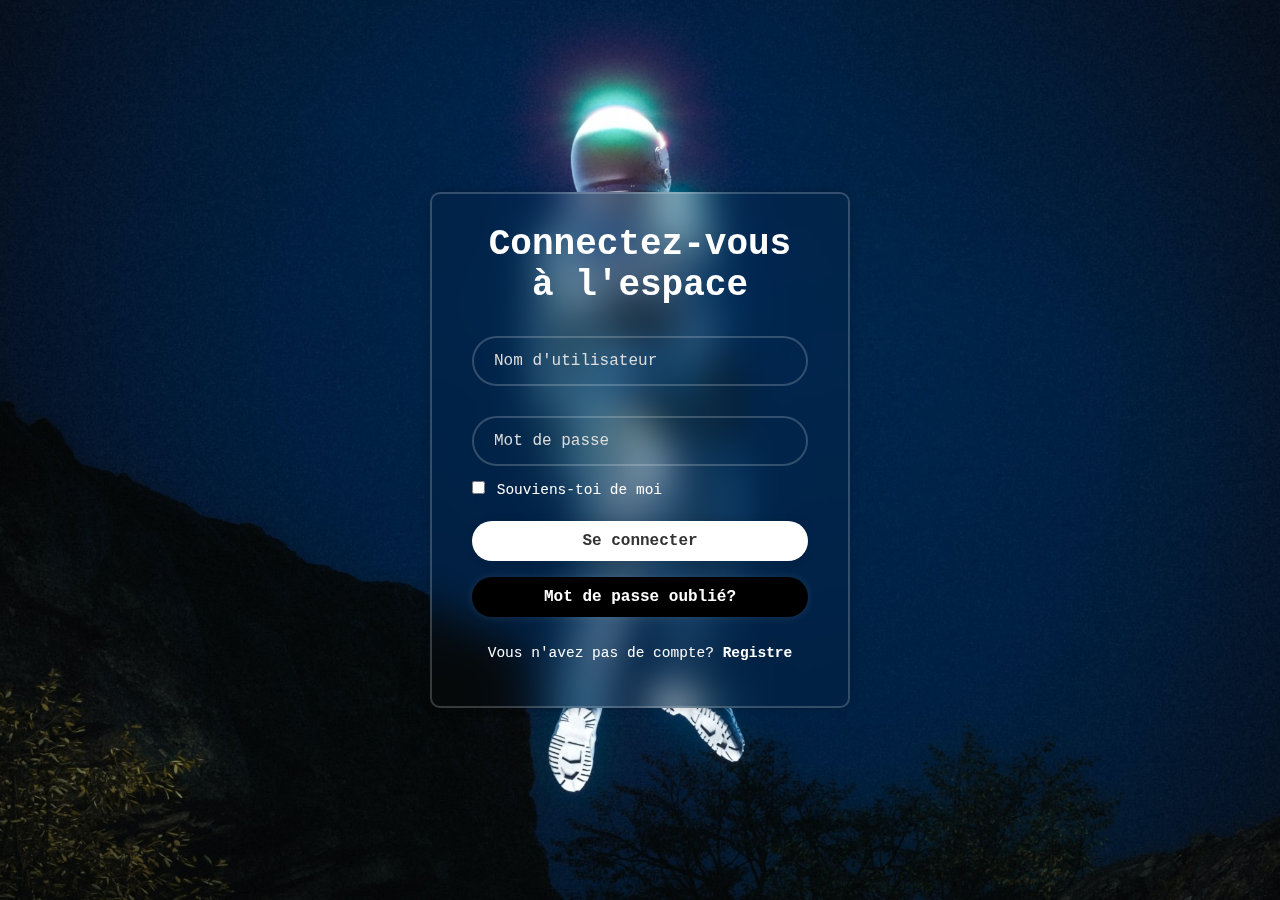
==== index.html @ 2a8c2671 "Update and rename main.html to index.html" ====
<!DOCTYPE html>
<html lang="en">
<head>
    <meta charset="UTF-8">
    <meta name="viewport" content="width=device-width, initial-scale=1.0">
    <link rel="stylesheet" href="style.css">
    <link rel="preconnect" href="https://fonts.googleapis.com">
    <link rel="preconnect" href="https://fonts.gstatic.com" crossorigin>
    <link href="https://fonts.googleapis.com/css2?family=Space+Mono:ital,wght@0,400;0,700;1,400;1,700&display=swap" rel="stylesheet">
    <title>l'espace</title>
</head>
<body>
    <div class="wrapper">
        <form action="">
            <h1>Connectez-vous à l'espace</h1>
            <div class="inp">
                <input type="text" placeholder="Nom d'utilisateur" required maxlength="50">
            </div>
            <div class="inp">
                <input type="password" placeholder="Mot de passe" required>
            </div>
            <div class="remember">
                <label for=""><input type="checkbox" > Souviens-toi de moi</label>   
            </div>
            <button type="submit" class="btn">Se connecter</button>           
            <button type="reset" class="btn2">Mot de passe oublié?</button>

            <div class="register-link">
                <p>Vous n'avez pas de compte? <a href="register.html">Registre</a></p>
            </div>
        </form>
    </div>

</body>
</html>
---- style.css ----
@import url('https://fonts.googleapis.com/css2?family=Space+Mono:ital,wght@0,400;0,700;1,400;1,700&display=swap');


*{
    margin: 0;
    padding: 0;
    box-sizing: border-box;
    font-family: 'Courier New', Courier, monospace;
}

body {
    display: flex;
    justify-content: center;
    align-items: center;
    min-height: 100vh;
    background: url(bg.jpg) no-repeat;
    background-size: cover; 
    background-position: center;
}



.wrapper {
    width: 420px;
    background: transparent;
    border: 2px solid rgba(255, 255, 255, .2);
    color: #fff;
    border-radius: 10px;
    padding: 30px 40px;
    backdrop-filter: blur(20px);
    box-shadow: 0 0 10px rgba(0, 0, 0, .2);
}

.wrapper h1 {
    font-size: 36px;
    text-align: center;
    margin-bottom: 30px;
}

.wrapper .inp {
    position: relative;
    width: 100%;
    height: 50%;
    margin: 30px 0;
}

.inp input{
    width: 100%;
    height: 50px;
    background: transparent;
    
    outline: none;
    border: 2px solid rgba(255, 255, 255, .2);
    border-radius: 40px;
    font-size: 16px;
    color: #fff;
    padding: 20px 45px 20px 20px;
}



.inp-name input{ 
    width: 47%;
    height: 50px;
    background: transparent;

    outline: none;
    border: 2px solid rgba(255, 255, 255, .2);
    border-radius: 40px;
    font-size: 16px;
    color: #fff;
    padding: 20px 45px 20px 20px;
    
}

input::placeholder {
    color: #dcdcdc;    
}
/*
.inp input::placeholder{
    color: #fff;

}

.inp-name input::placeholder{
    color: #fff;

}
*/
.wrapper .remember{
    display: flex;
    justify-content: space-between;
    font-size: 14.5px;
    margin: -15px 0 15px;
}

.remember label input{
    accent-color: #fff;
    margin-right: 3px;

}


.wrapper .btn {
    width: 100%;
    height: 40px;
    background: #fff;
    border: none;
    outline: none;
    border-radius: 40px;
    box-shadow: 0 0 10px rgba(0, 0, 0, .1);
    cursor: pointer;
    font-size: 16px;
    color: #333;
    font-weight: 600;
    margin: 8px 0;
}
.wrapper .btn2 {
    width: 100%;
    height: 40px;
    background: black;
    border: none;
    outline: none;
    border-radius: 40px;
    box-shadow: 0 0 10px rgba(255, 255, 255, 0.1);
    cursor: pointer;
    font-size: 16px;
    color: #fff;
    font-weight: 600;
    margin: 8px 0;
}

.wrapper .register-link {
    font-size: 14.5px;
    text-align: center;
    margin: 20px 0 15px;
}

.register-link p a {
    color: #fff;
    text-decoration: none;
    font-weight: 600;
}

.register-link p a:hover {
    text-decoration: underline;
}
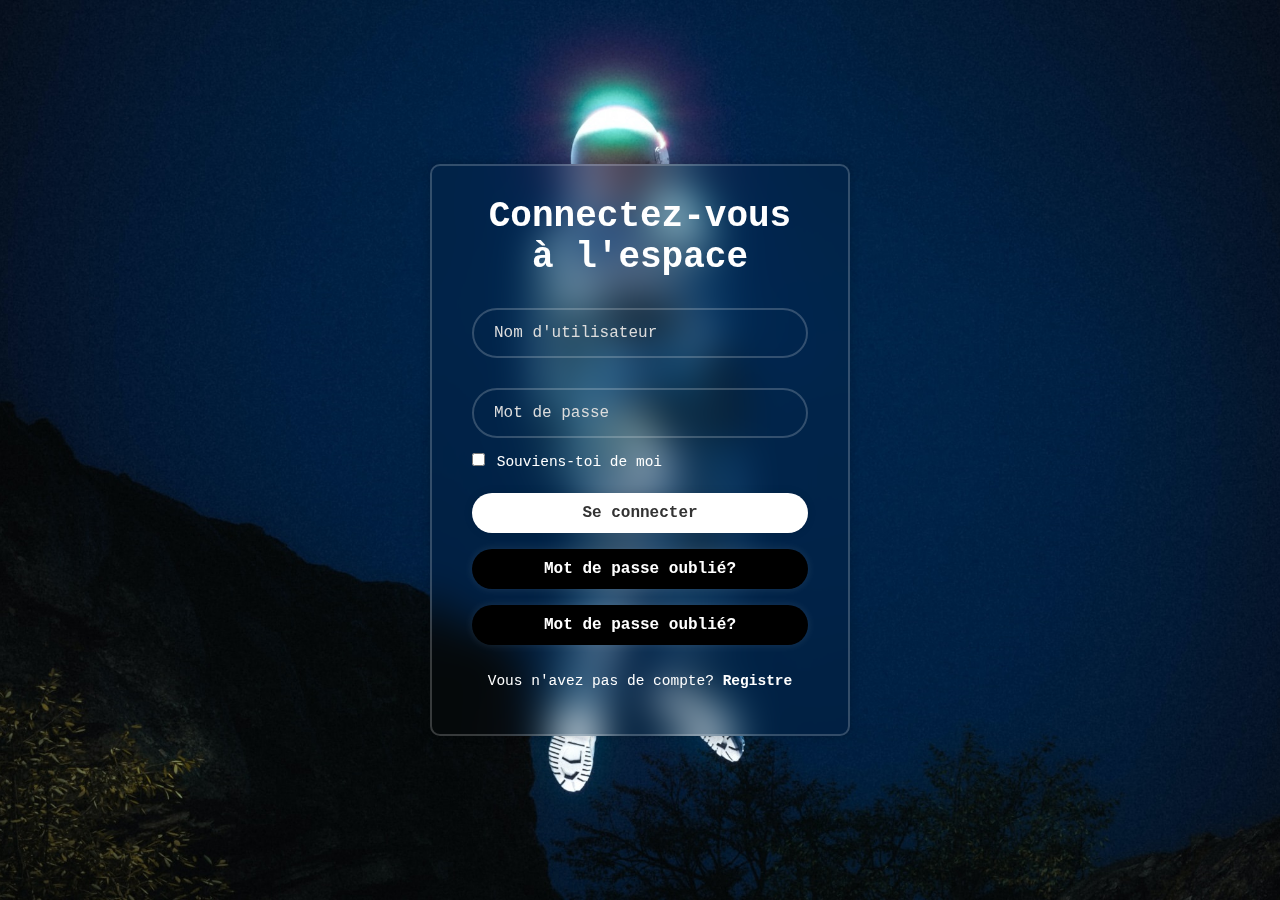
==== commit 5ce625b2: "Update index.html" ====
--- a/index.html
+++ b/index.html
@@ -25,10 +25,11 @@
             <button type="submit" class="btn">Se connecter</button>           
             <button type="reset" class="btn2">Mot de passe oublié?</button>
 
-            <div class="register-link">
-                <p>Vous n'avez pas de compte? <a href="register.html">Registre</a></p>
-            </div>
         </form>
+        <button type="button" class="btn2" onclick="window.location.href='reset.html'">Mot de passe oublié?</button>
+        <div class="register-link">
+            <p>Vous n'avez pas de compte? <a href="register.html">Registre</a></p>
+        </div>
     </div>
 
 </body>
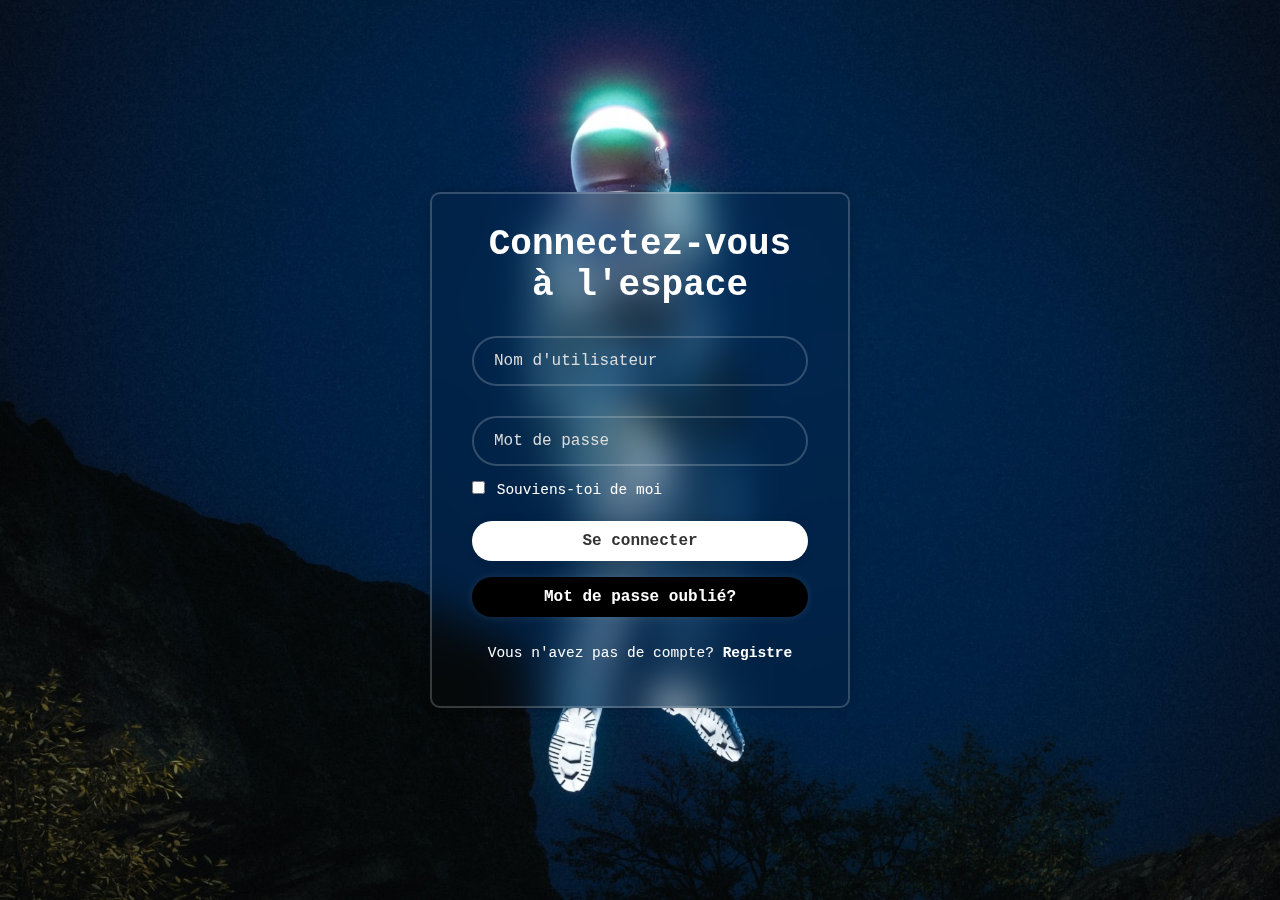
==== commit 6cc30e6d: "Update index.html" ====
--- a/index.html
+++ b/index.html
@@ -23,7 +23,6 @@
                 <label for=""><input type="checkbox" > Souviens-toi de moi</label>   
             </div>
             <button type="submit" class="btn">Se connecter</button>           
-            <button type="reset" class="btn2">Mot de passe oublié?</button>
 
         </form>
         <button type="button" class="btn2" onclick="window.location.href='reset.html'">Mot de passe oublié?</button>
